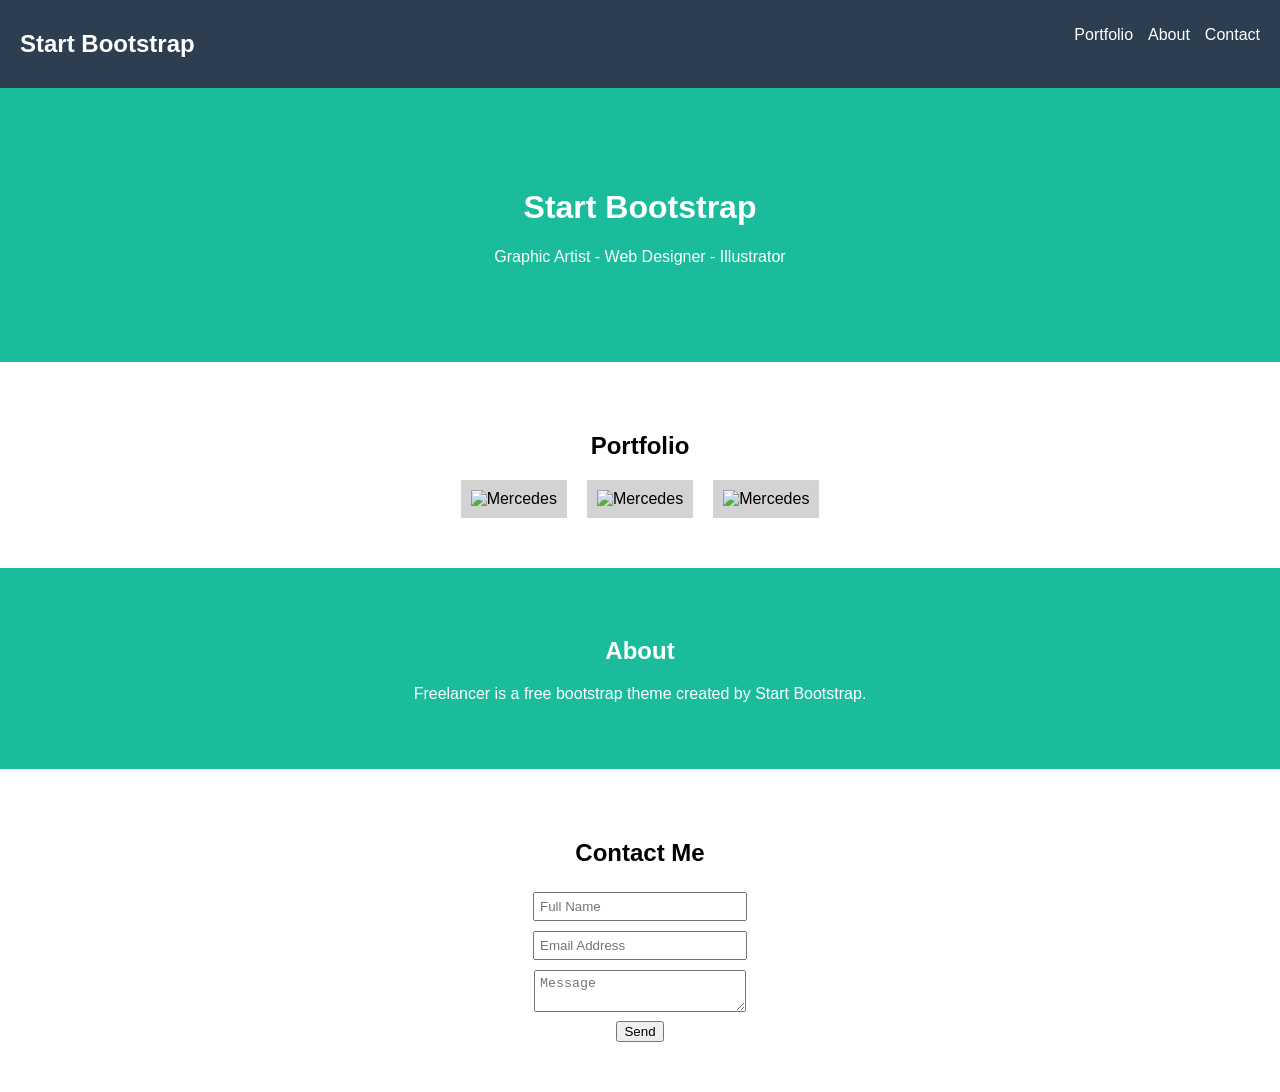
==== 18-Flex-intro/index.html @ 34408d9f "task18" ====
<!DOCTYPE html>
<html>
<head>
    <title>Freelancer</title>
    <link rel="stylesheet" href="style.css">
</head>
<body>

    <!-- Navbar -->
    <div class="navbar">
        <h2>Start Bootstrap</h2>
        <ul>
            <li>Portfolio</li>
            <li>About</li>
            <li>Contact</li>
        </ul>
    </div>

    <!-- Header -->
    <div class="header">
        <h1>Start Bootstrap</h1>
        <p>Graphic Artist - Web Designer - Illustrator</p>
    </div>

    <!-- Portfolio -->
    <div class="section">
        <h2>Portfolio</h2>

        <div class="cards">
            <div class="card">
                <img src="https://images.unsplash.com/photo-1511919884226-fd3cad34687c" alt="Mercedes">
            </div>

            <div class="card">
                <img src="https://images.unsplash.com/photo-1503376780353-7e6692767b70" alt="Mercedes">
            </div>

            <div class="card">
                <img src="https://images.unsplash.com/photo-1493238792000-8113da705763" alt="Mercedes">
            </div>
        </div>

    </div>

    <!-- About -->
    <div class="section about">
        <h2>About</h2>
        <p>Freelancer is a free bootstrap theme created by Start Bootstrap.</p>
    </div>

    <!-- Contact -->
    <div class="section">
        <h2>Contact Me</h2>
        <input type="text" placeholder="Full Name"><br>
        <input type="email" placeholder="Email Address"><br>
        <textarea placeholder="Message"></textarea><br>
        <button>Send</button>
    </div>

</body>
</html>
---- 18-Flex-intro/style.css ----
body {
    margin: 0;
    font-family: Arial;
}

.navbar {
    background: #2c3e50;
    color: white;
    display: flex;
    justify-content: space-between;
    padding: 10px 20px;
}

.navbar ul {
    list-style: none;
    display: flex;
    gap: 15px;
}

.header {
    background: #1abc9c;
    color: white;
    text-align: center;
    padding: 80px 0;
}

.section {
    text-align: center;
    padding: 50px;
}

.cards {
    display: flex;
    justify-content: center;
    gap: 20px;
}

.card {
    background: lightgray;
    padding: 10px;
}

.card img {
    width: 200px;
    height: 150px;
    object-fit: cover;
}

/* About */
.about {
    background: #1abc9c;
    color: white;
}

input, textarea {
    width: 200px;
    margin: 5px;
    padding: 5px;
}
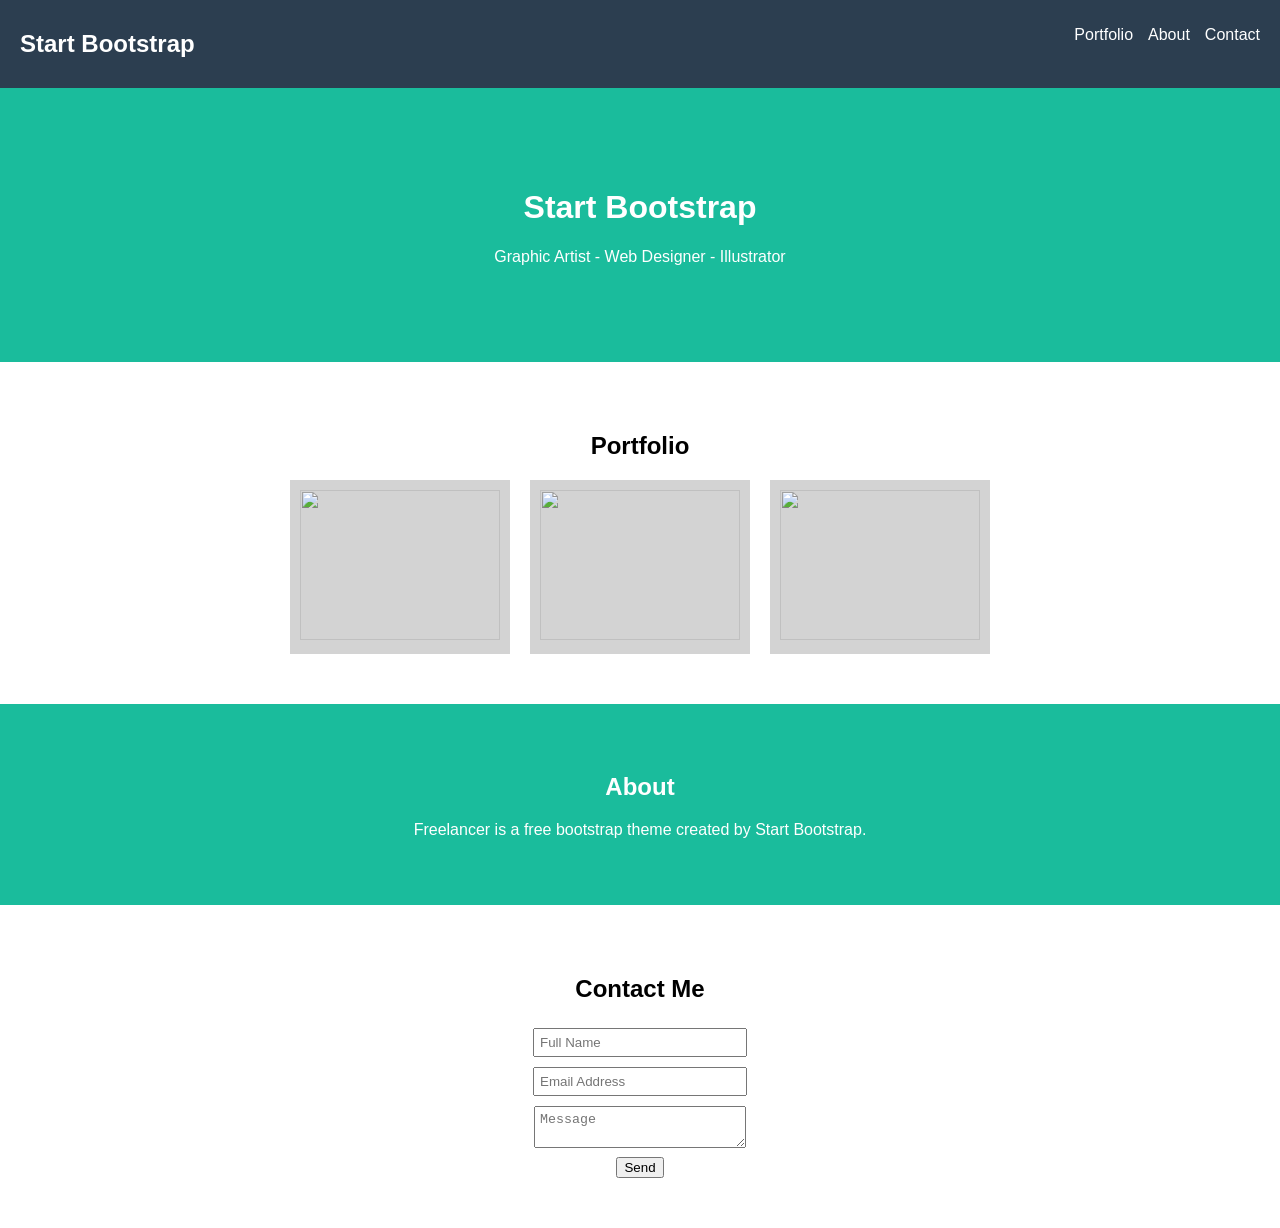
==== commit bc6ddeea: "task18" ====
--- a/18-Flex-intro/index.html
+++ b/18-Flex-intro/index.html
@@ -28,15 +28,15 @@
 
         <div class="cards">
             <div class="card">
-                <img src="https://images.unsplash.com/photo-1511919884226-fd3cad34687c" alt="Mercedes">
+                <img src="https://startbootstrap.github.io/startbootstrap-freelancer/assets/img/portfolio/cabin.png">
             </div>
 
             <div class="card">
-                <img src="https://images.unsplash.com/photo-1503376780353-7e6692767b70" alt="Mercedes">
+                <img src="https://startbootstrap.github.io/startbootstrap-freelancer/assets/img/portfolio/cake.png">
             </div>
 
             <div class="card">
-                <img src="https://images.unsplash.com/photo-1493238792000-8113da705763" alt="Mercedes">
+                <img src="https://startbootstrap.github.io/startbootstrap-freelancer/assets/img/portfolio/circus.png">
             </div>
         </div>
 
